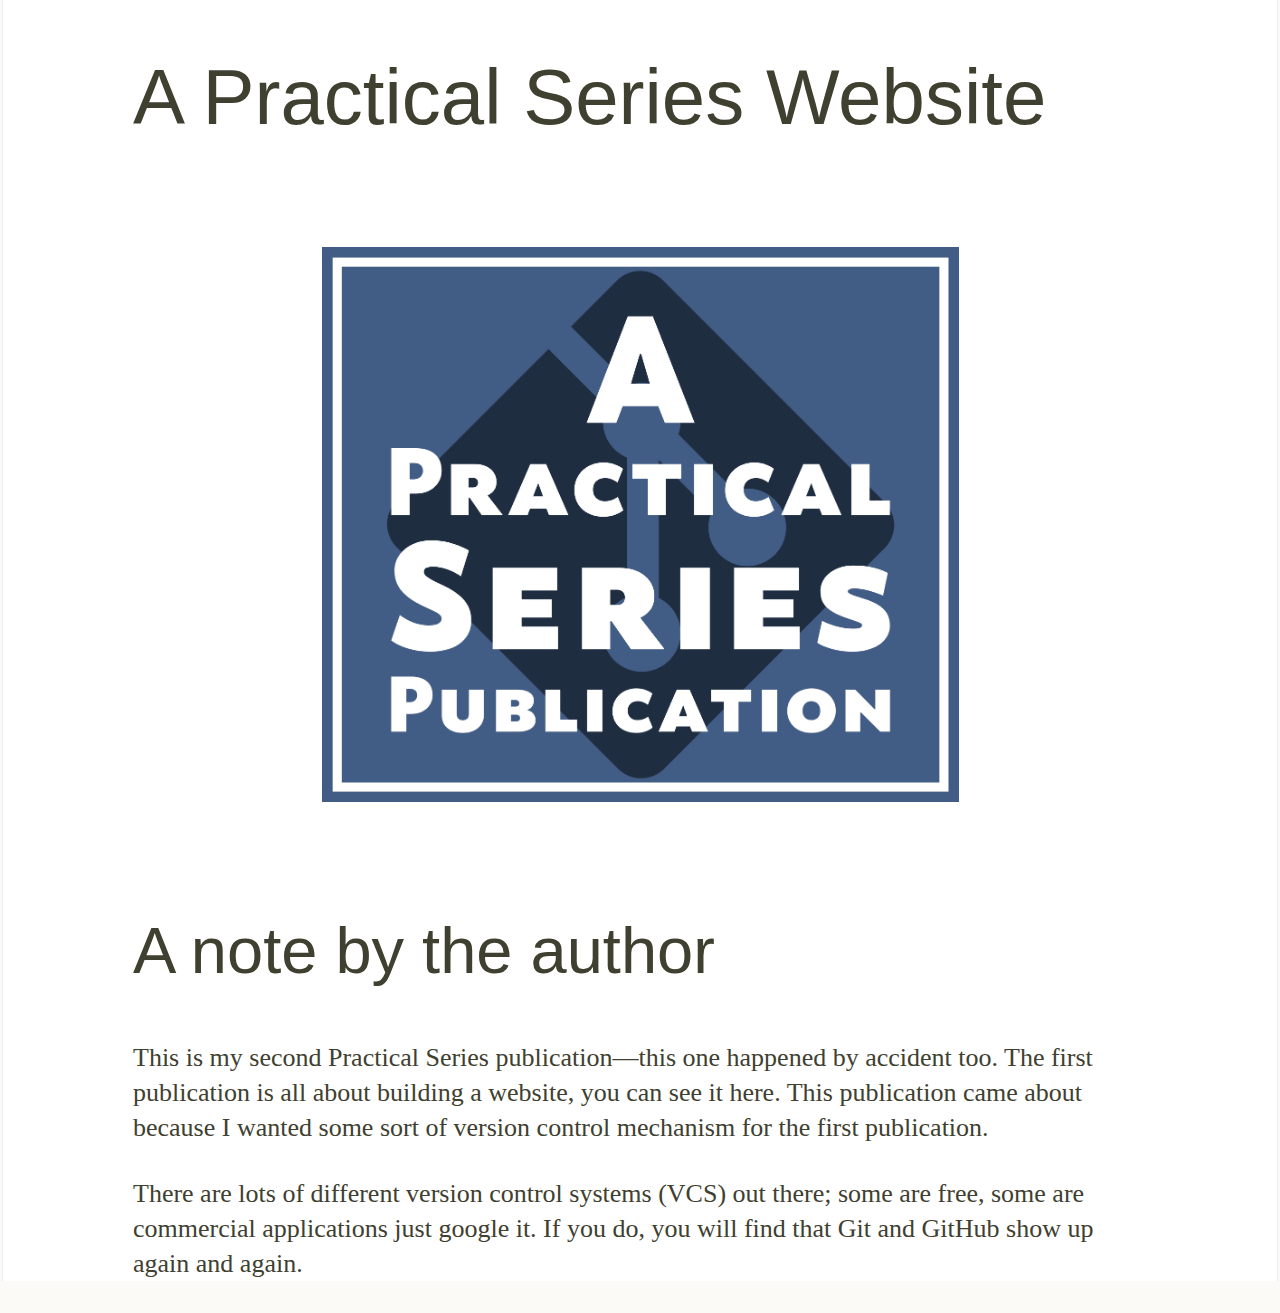
==== index.html @ 17f3ec5a "D01: Initial Commit" ====
<!DOCTYPE html>
<html lang="en">
<!-- Declare language -->

<head>
    <!-- Start of head section -->
    <meta charset="utf-8"> <!-- Use Unicode character set  -->

    <link rel="stylesheet" type="text/css" href="11-resources/01-css/style.css">

    <title>PracticalSeries: Git Lab</title>
</head>

<body>
    <h1>A Practical Series Website</h1>

    <figure class="cover-fig">
        <img src="11-resources/02-images/logo.png" alt="cover logo">
    </figure>

    <h3>A note by the author</h3>

    <p>This is my second Practical Series publication—this one happened by accident too. The first publication is all about building a website, you can see it here. This publication came about because I wanted some sort of version control mechanism for the first publication.</p>

    <p>There are lots of different version control systems (VCS) out there; some are free, some are commercial applications just google it. If you do, you will find that Git and GitHub show up again and again.</p>

</body>

</html>
---- 11-resources/01-css/style.css ----
* {
        margin: 0;
        padding: 0;
        box-sizing: border-box;
        position: relative;
    }

    html {
        background-color: #fbfaf6;
        /* Set cream coloured page background */
        color: #404030;
        font-family: serif;
        font-size: 26px;
        text-rendering: optimizeLegibility;
    }

    body {
        max-width: 1276px;
        margin: 0 auto;
        background-color: #fff;
        /* make content area background white */
        border-left: 1px solid #ededed;
        border-right: 1px solid #ededed;
    }

    h1,
    h2,
    h3,
    h4,
    h5,
    h6 {
        /* set standard headings */
        font-family: sans-serif;
        font-weight: normal;
        font-size: 3rem;
        padding: 2rem 5rem 2rem 5rem;
    }

    h3 {
        font-size: 2.5rem;
    }

    .cover-fig {
        /* holder for cover image */
        width: 50%;
        margin: 2rem auto;
        padding: 0;
    }

    .cover-fig img {
        width: 100%;
    }

    /* format cover image */

    p {
        /* TEXT STYLE - paragraph */
        margin-bottom: 1.2rem;
        /* THIS SETS PARAGRAPH SPACING */
        padding: 0 5rem;
        line-height: 135%;
    }
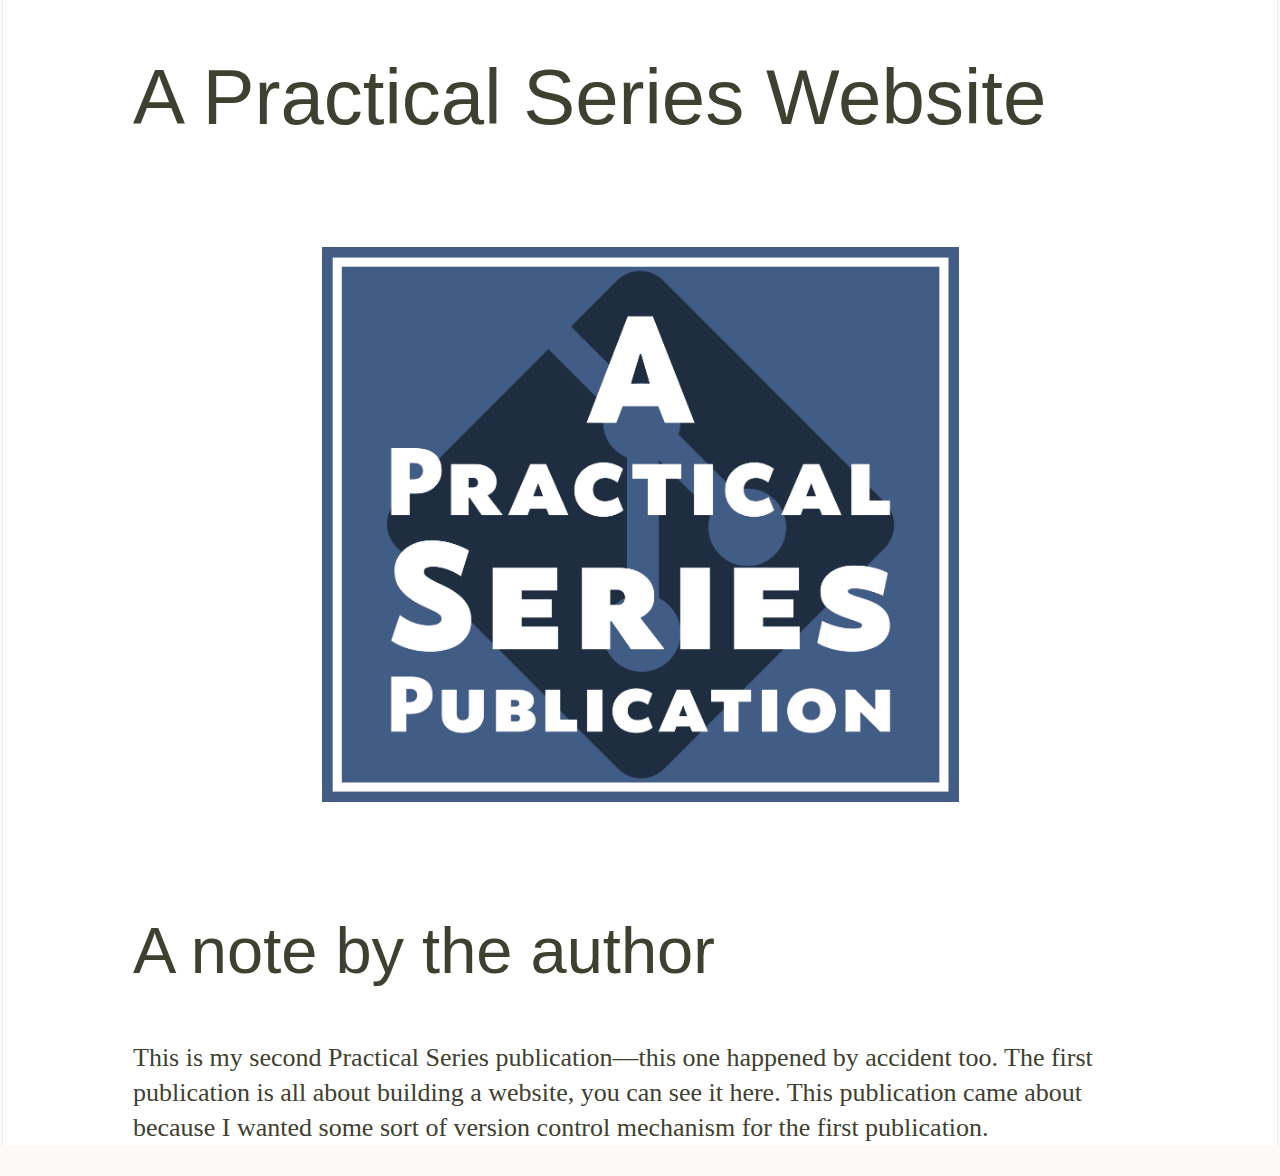
==== commit dcf3f5ed: "P01: First Publication" ====
--- a/index.html
+++ b/index.html
@@ -22,8 +22,6 @@
 
     <p>This is my second Practical Series publication—this one happened by accident too. The first publication is all about building a website, you can see it here. This publication came about because I wanted some sort of version control mechanism for the first publication.</p>
 
-    <p>There are lots of different version control systems (VCS) out there; some are free, some are commercial applications just google it. If you do, you will find that Git and GitHub show up again and again.</p>
-
 </body>
 
 </html>
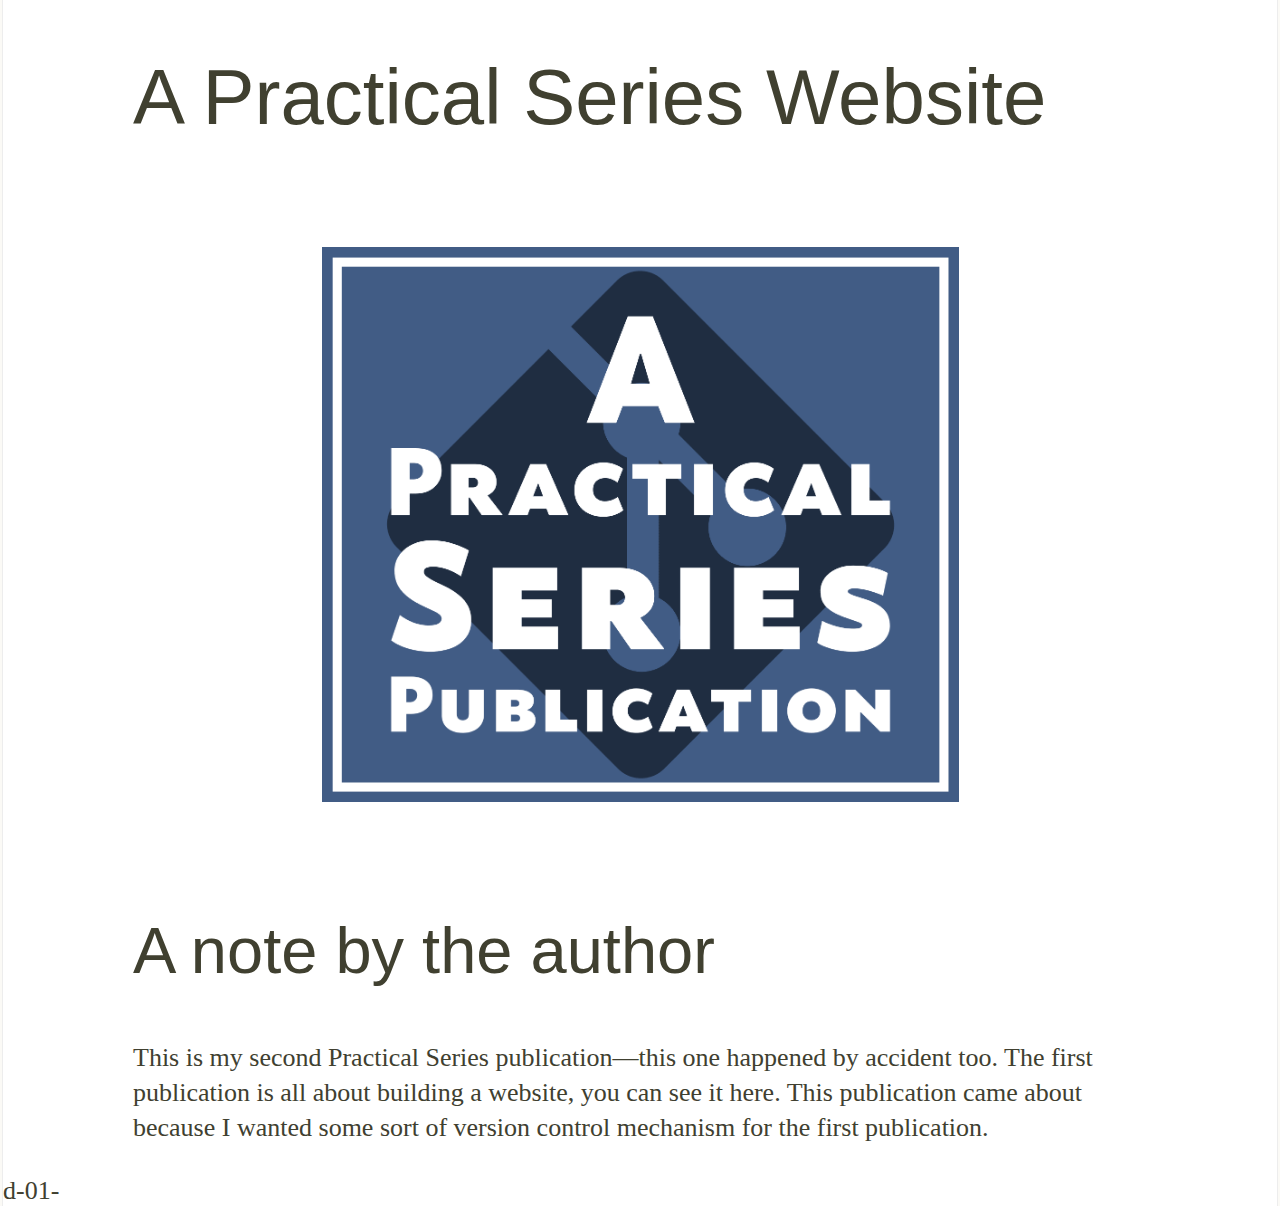
==== commit dbb1cbe5: "D: Incremental Build - 01-intro page" ====
--- a/index.html
+++ b/index.html
@@ -24,4 +24,4 @@
 
 </body>
 
-</html>
+</html>d-01-
